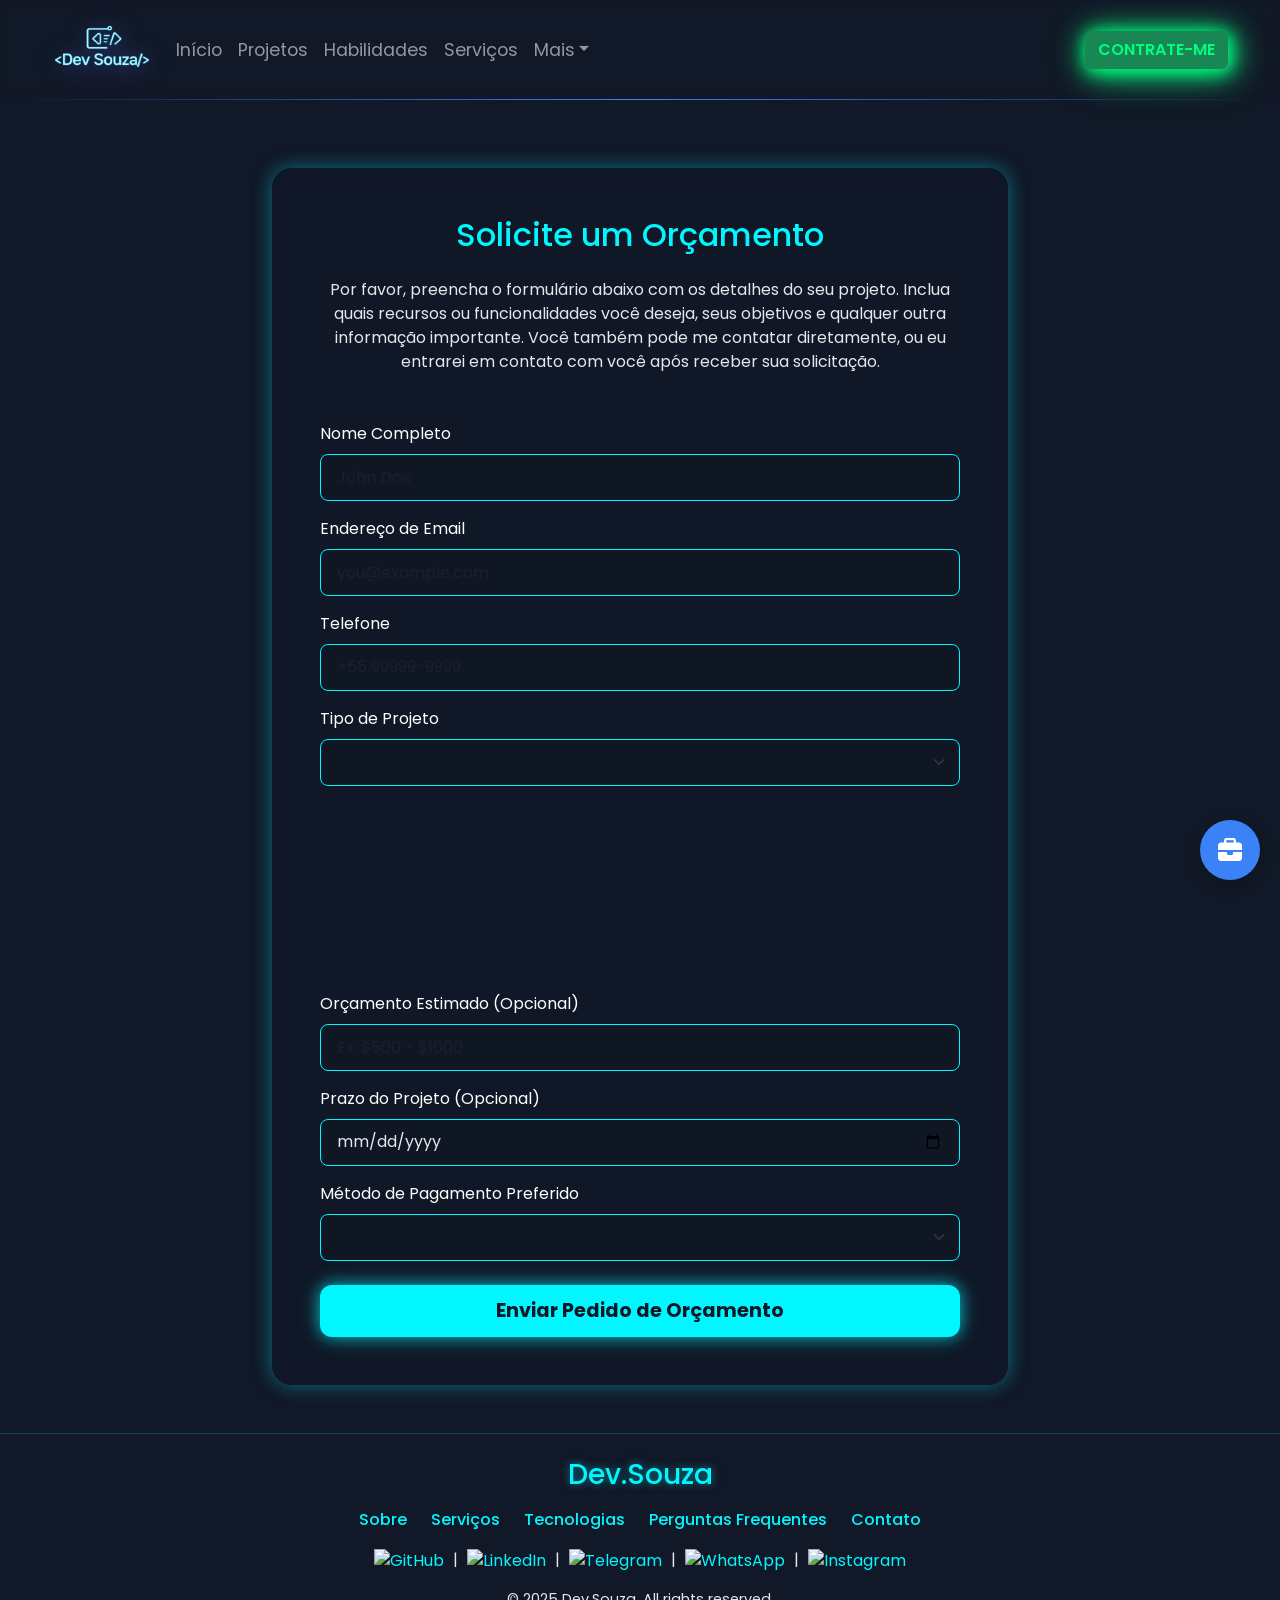
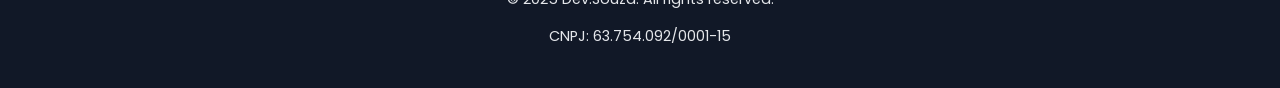
==== budget.html @ a215d40a "first commit" ====
<!DOCTYPE html>
<html>
    <head>
        <meta charset="utf-8">
        <meta http-equiv="X-UA-Compatible" content="IE=edge">
        <title data-translate="budget_title">Dev.Souza | Budget</title>
        <meta name="description" content="">
        <meta name="viewport" content="width=device-width, initial-scale=1">
        
        <!-- Bootstrap CSS -->
        <link href="https://cdn.jsdelivr.net/npm/bootstrap@5.0.2/dist/css/bootstrap.min.css" rel="stylesheet" 
              integrity="sha384-EVSTQN3/azprG1Anm3QDgpJLIm9Nao0Yz1ztcQTwFspd3yD65VohhpuuCOmLASjC" crossorigin="anonymous">
        <!-- AOS CSS -->
        <link href="https://unpkg.com/aos@2.3.1/dist/aos.css" rel="stylesheet">
        <!-- Custom CSS -->
        <link rel="stylesheet" href="css/style.css">
        <!-- Font Awesome -->
        <link rel="stylesheet" href="https://cdnjs.cloudflare.com/ajax/libs/font-awesome/6.5.1/css/all.min.css">
    </head>
    <body>
        <header>
            <nav class="navbar navbar-expand-lg bg-transparent navbar-dark custom-navbar sticky-navbar">
                <div class="container-fluid">
                    <a class="navbar-brand" href="index.html">
                        <img src="images/logosouza3.png" width="150" height="150" alt="Dev.Souza">
                    </a>
                    <button class="navbar-toggler" type="button" data-bs-toggle="collapse" data-bs-target="#navbarSupportedContent"
                        aria-controls="navbarSupportedContent" aria-expanded="false" aria-label="Toggle navigation">
                        <span class="navbar-toggler-icon"></span>
                    </button>
                    <div class="collapse navbar-collapse" id="navbarSupportedContent">
                        <ul class="navbar-nav me-auto mb-2 mb-lg-0">
                            <li class="nav-item">
                                <a class="nav-link" aria-current="page" href="index.html" data-translate="home">Home</a>
                            </li>
                            <li class="nav-item">
                                <a class="nav-link" href="projects.html" data-translate="projects">Projects</a>
                            </li>
                            <li class="nav-item">
                                <a class="nav-link" href="index.html#technologies" data-translate="skills">Skills</a>
                            </li>
                            <li class="nav-item">
                                <a class="nav-link" href="index.html#services" data-translate="services">Services</a>
                            </li>
                            <li class="nav-item dropdown">
                                <a class="nav-link dropdown-toggle" href="#" role="button" data-bs-toggle="dropdown" aria-expanded="false" data-translate="more">
                                    More
                                </a>
                                <ul class="dropdown-menu dropdown-menu-dark">
                                    <li><a class="dropdown-item" href="index.html#about" data-translate="about">About</a></li>
                                    <li><a class="dropdown-item" href="#" target="_blank" data-translate="blog">Blog</a></li>
                                    <li><hr class="dropdown-divider"></li>
                                    <li><a class="dropdown-item" href="https://github.com/LinuxEater/" target="_blank" data-translate="github">GitHub</a></li>
                                </ul>
                            </li>
                        </ul>
                        <a href="budget.html" id="hire-me" class="btn btn-outline-success active" data-translate="hire_me">HIRE ME</a>
                    </div>
                </div>
            </nav>
        </header>

        <section id="orcamentos" class="py-5" style="background-color: #111827; color: #fff;">
            <div class="container">
                <div class="row justify-content-center">
                    <div class="col-lg-8 col-md-10">
                        <div class="quote-card p-5 rounded" data-aos="zoom-in">
                            <h2 class="text-center mb-4" style="color: #00f7ff;" data-translate="request_quote">Request a Quote</h2>
                            <p class="text-center mb-5" style="color: #e5e7eb;" data-translate="quote_subtitle">Please fill out the form below with the details of your project. Include what features or functionality you want, your goals, and any other important information. You can also contact me directly, or I will reach out to you after receiving your request.</p>
        
                            <form class="quote-form">
                                <div class="mb-3" data-aos="fade-up" data-aos-delay="100">
                                    <label for="fullName" class="form-label" data-translate="full_name">Full Name</label>
                                    <input type="text" class="form-control" id="fullName" placeholder="John Doe" data-translate="john_doe_placeholder" required>
                                </div>
                                <div class="mb-3" data-aos="fade-up" data-aos-delay="200">
                                    <label for="emailAddress" class="form-label" data-translate="email_address">Email Address</label>
                                    <input type="email" class="form-control" id="emailAddress" placeholder="you@example.com" data-translate="email_placeholder" required>
                                </div>
                                <div class="mb-3" data-aos="fade-up" data-aos-delay="300">
                                    <label for="phone" class="form-label" data-translate="phone">Phone</label>
                                    <input type="tel" class="form-control" id="phone" placeholder="+55 99999-9999" data-translate="phone_placeholder">
                                </div>
                                <div class="mb-3" data-aos="fade-up" data-aos-delay="400">
                                    <label for="projectType" class="form-label" data-translate="project_type">Project Type</label>
                                    <select class="form-select" id="projectType" data-translate="select_project_type" required>
                                        <option selected disabled value="">Select a project type</option>
                                        <option value="web_development" data-translate="web_development">Web Development</option>
                                        <option value="mobile_development" data-translate="mobile_development">Mobile Development</option>
                                        <option value="ui_ux_design" data-translate="ui_ux_design">UI/UX Design</option>
                                        <option value="rpa_development" data-translate="rpa_development">RPA Development</option>
                                        <option value="bots_chatbots_development" data-translate="bots_chatbots_development">Bots & Chatbots Development</option>
                                        <option value="consulting" data-translate="consulting">Consulting</option>
                                    </select>
                                </div>
                                <div class="mb-3" data-aos="fade-up" data-aos-delay="500">
                                    <label for="projectDetails" class="form-label" data-translate="project_details">Project Details</label>
                                    <textarea class="form-control" id="projectDetails" rows="5" placeholder="Describe your project, desired features, and goals. You can also ask questions. I will review this and contact you." data-translate="project_details_placeholder" required></textarea>
                                </div>
                                <div class="mb-3" data-aos="fade-up" data-aos-delay="600">
                                    <label for="estimatedBudget" class="form-label" data-translate="estimated_budget">Estimated Budget (Optional)</label>
                                    <input type="text" class="form-control" id="estimatedBudget" placeholder="Ex: $500 - $1000" data-translate="budget_placeholder">
                                </div>
                                <div class="mb-3" data-aos="fade-up" data-aos-delay="700">
                                    <label for="projectDeadline" class="form-label" data-translate="project_deadline">Project Deadline (Optional)</label>
                                    <input type="date" class="form-control" id="projectDeadline">
                                </div>
                                <div class="mb-4" data-aos="fade-up" data-aos-delay="800">
                                    <label for="paymentMethod" class="form-label" data-translate="preferred_payment">Preferred Payment Method</label>
                                    <select class="form-select" id="paymentMethod" data-translate="select_payment_method">
                                        <option selected disabled value="">Select a payment method</option>
                                        <option value="wise">Wise</option>
                                        <option value="picpay">PicPay</option>
                                        <option value="pagseguro">PagSeguro</option>
                                        <option value="pix">Pix</option>
                                        <option value="mercadopago">MercadoPago</option>
                                    </select>
                                </div>
                                <div class="d-grid" data-aos="fade-up" data-aos-delay="900">
                                    <button type="submit" class="btn btn-neon" data-translate="send_quote_request">Send Quote Request</button>
                                </div>
                            </form>
                        </div>
                    </div>
                </div>
            </div>
        </section>

        <!-- Footer e Scripts -->
        <footer id="footer" class="site-footer py-4" style="background-color: #111827; color: #e5e7eb;">
            <div class="container text-center">
                <h3 style="color: #00f7ff; text-shadow: 0 0 8px rgba(0,247,255,0.5);" data-aos="fade-up">Dev.Souza</h3>
                <ul class="footer-links list-unstyled d-flex justify-content-center gap-4 mt-3 mb-3" data-aos="fade-up" data-aos-delay="100">
                    <li><a href="index.html#about" class="footer-link" data-translate="about">About</a></li>
                    <li><a href="index.html#services" class="footer-link" data-translate="services">Services</a></li>
                    <li><a href="index.html#technologies" class="footer-link" data-translate="technologies">Technologies</a></li>
                    <li><a href="index.html#faq" class="footer-link" data-translate="faq">FAQ</a></li>
                    <li><a href="index.html#contact" class="footer-link" data-translate="contact">Contact</a></li>
                </ul>
                <div class="social-links mb-3" data-aos="fade-up" data-aos-delay="200">
                    <a href="https://github.com/LinuxEater" target="_blank"><img src="images/github_icon.png" alt="GitHub" width="24" height="24"></a> |
                    <a href="https://www.linkedin.com/in/mois%C3%A9s-souza-santos/" target="_blank"><img src="images/linkedin_icon.png" alt="LinkedIn" width="24" height="24"></a> |
                    <a href="https://t.me/moisessoss" target="_blank"><img src="images/telegram_icon.png" alt="Telegram" width="24" height="24"></a> |
                    <a href="https://wa.me/5538998189765" target="_blank"><img src="images/whatsapp_icon.png" alt="WhatsApp" width="24" height="24"></a> |
                    <a href="https://www.instagram.com/moises123bbb/" target="_blank"><img src="images/instagram_icon.png" alt="Instagram" width="24" height="24"></a>
                </div>
                <p style="font-size: 0.9rem;">&copy; 2025 Dev.Souza. All rights reserved.</p>
                <p style="font-size: 0.9rem;">CNPJ: 63.754.092/0001-15</p>
            </div>
        </footer>

        <!-- Scripts -->
        <script src="https://cdn.jsdelivr.net/npm/bootstrap@5.0.2/dist/js/bootstrap.bundle.min.js" 
                integrity="sha384-MrcW6ZMFYlzcLA8Nl+NtUVF0sA7MsXsP1UyJoMp4YLEuNSfAP+JcXn/tWtIaxVXM" crossorigin="anonymous"></script>
        <script src="https://unpkg.com/aos@2.3.1/dist/aos.js"></script>
        <script src="js/script.js" defer></script>
        <script src="js/particles.min.js" defer></script>
        <script src="js/app.js" defer></script>
        <script src="js/translations.js" defer></script>
        <script>
            AOS.init();
        </script>
        <!-- Floating Button -->
        <a href="projects.html" class="float-btn">
            <span class="float-btn-tooltip">Veja meus principais projetos</span>
            <i class="fa-solid fa-briefcase"></i>
        </a>
    </body>
</html>
---- css/style.css ----
@import url('https://fonts.googleapis.com/css2?family=Roboto:ital,wght@0,100..900;1,100..900&display=swap');
@import url('https://fonts.googleapis.com/css2?family=Poppins:wght@300;400;500;600;700&display=swap');

*{
    box-sizing: border-box;
    margin: 0;
    padding: 0;
    font-family: 'Poppins', sans-serif;
}

body {
    background: #f0f0f0;
    color: #333;
}

header {
    text-align: center;
    width: 100%;
    color: white;
}

:root {
  /* Backgrounds */
  --color-bg-dark: #111827;   /* fundo principal, quase azul escuro */
  --color-bg-light: #1f2937;  /* fundo secundário (cinza/azul médio) */
  
  /* Textos */
  --color-text-primary: #f9fafb; /* texto principal (quase branco) */
  --color-text-secondary: #d1d5db; /* cinza claro para subtítulos */
  --color-text-muted: #9ca3af; /* texto desativado */

  /* Acentos (azulados) */
  --color-accent: #3b82f6;   /* azul principal (Tailwind blue-500) */
  --color-accent-hover: #2563eb; /* azul mais forte para hover */
  --color-accent-light: #60a5fa; /* azul mais claro para detalhes */

  /* Feedback */
  --color-success: #10b981; /* verde */
  --color-warning: #f59e0b; /* amarelo */
  --color-danger: #ef4444;  /* vermelho */

  /* Bordas e separadores */
  --color-border: #374151; /* cinza escuro */
  --color-border-light: #4b5563;
}

body{
    margin: 0;
    padding: 0;
    font-family: 'Poppins', sans-serif;
    background-color: var(--color-bg-dark);

}

html {
    scroll-behavior: smooth; 
}


.custom-navbar {
  position: fixed;
  top: 0;
  left: 0;
  width: 100%;
  z-index: 100;
  padding-top: 0 !important;
  padding-bottom: 0 !important;
  padding-left: 2.5rem;
  padding-right: 2.5rem;
  backdrop-filter: blur(4px);
  color: var(--color-text-primary);
  transition: top 0.3s ease;
}

.custom-navbar .nav-link {
  font-size: 1.1rem !important; 
}

/* Gradiente como borda */
.custom-navbar::after {
  content: '';
  position: absolute;
  bottom: 0;
  left: 0;
  height: 1px;
  width: 100%;
  background: linear-gradient(to right, transparent, var(--color-accent), transparent);
  pointer-events: none;
}

.custom-navbar.sticky {
  position: fixed;
}

.container-fluid img {
    width: 100px;
    height: 90px;
    filter: drop-shadow(2px 2px 10px rgba(79, 95, 236, 0.6));
    transition: all 0.3s ease;
}

.container-fluid img:hover {
    transform: scale(1.1);
}

#hire-me{
    filter: drop-shadow(2px 2px 8px #00ff7f) drop-shadow(2px 2px 15px #00ff7f);
    font-weight: 600;
    color: #00ff7f;
    transition: all 0.3s ease-in-out;
}

#hire-me:hover{
    color: #fff;
    transform: scale(1.1);

}


#hero{
    height: 100vh;
    display: flex;
    flex-direction: column;
    justify-content: center;
    align-items: center;
    text-align: center;
    position: relative; /* Adicionado para posicionamento absoluto dos filhos */
    overflow: hidden; /* Garante que as partículas não transbordem */
}

#particles-js {
    position: absolute;
    width: 100%;
    height: 100%;
    top: 0;
    left: 0;
    z-index: 0; /* Garante que as partículas fiquem no fundo */
}

/* Ajusta o z-index para o conteúdo da hero section ficar acima das partículas */
#hero > *:not(#particles-js) {
    position: relative;
    z-index: 1;
}

#typewriter {
  border-right: 2px solid #3b82f6; /* cor do cursor */
  padding-right: 5px;
  white-space: nowrap;
  overflow: hidden;
  display: inline-block;
}

.bouncing-logo img{
  width: 150px;
  height: 150px;
  border-radius: 2rem;
  filter: drop-shadow(0 0 0.75rem #3b82f6);
  margin: 1rem;
  animation: bounce 2s infinite;
}

@keyframes bounce {
  0%, 100% {
    transform: translateY(0);
  }
  50% {
    transform: translateY(-20px);
  }
}

.text-title h1{
    font-size: 4.5rem;
    font-weight: 900;
    font-family: 'Roboto';
    color: var(--color-accent);
}

.text-title-sub h2{
    font-size: 2rem;
    font-weight: 900;
    font-family: 'Roboto';
    color: rgb(59,130,246);
}

.text-title-pa p{
    font-size: 1.5rem;
    font-weight: 500;
    margin-top: 20px;
    font-family: 'Roboto';
    color: rgb(75 85 99);
}

.creed-boxes{
    display: flex;
    justify-content: center;
    align-items: center;
}

.creed-box {
    margin: 0.5rem;
    padding: 0.6rem 1.5rem;
    display: flex;
    justify-content: center;
    align-items: center;
    text-align: center;
    border-radius: 25px;
    background-color: #111827; /* fundo escuro harmonioso */
    color: #00f7ff; /* azul neon para destacar o texto */
    font-weight: 600;
    font-size: 0.95rem;
    letter-spacing: 0.5px;
    box-shadow: 0 0 12px rgba(0, 247, 255, 0.5); /* glow azul neon */
    transition: transform 0.3s ease, box-shadow 0.3s ease, color 0.3s ease;
    cursor: pointer;
}

.creed-box:hover {
    transform: translateY(-4px) scale(1.05);
    box-shadow: 0 0 20px rgba(0, 247, 255, 0.8);
    color: #ffffff; /* muda o texto no hover para mais destaque */
}

.creed-box p{
    font-size: 1.2rem;      /* tamanho legível */
    font-weight: 500;     /* semi-bold, dá presença sem exagero */
    margin: 0;            /* remove margens padrão do <p> */
    line-height: 1.4;
}

.btn-ctr{
    margin-top: 2rem;
    border: solid 1px #60a5fa;
    color: #60a5fa;
    padding: 1rem 2.5rem;
    border-radius: .5rem;
    transition: all 0.3s ease-in-out;
}

.btn-ctr a{
    font-size: 1.5rem;
    filter: drop-shadow(4px 4px 10px rgb(17, 99, 231));
}

.btn-ctr:hover{
    background-color: #60a5fa;
    color: #f7f7f8;
    cursor: pointer;
    box-shadow: 4px 4px 10px #60a5fa;
    transform: scale(1.1);
}

/* Responsividade do Hero Section */
@media (max-width: 1024px) {
    #hero{
        margin-top: 100px;
    }

    #hero .text-title h1 {
        font-size: 2.5rem;
    }
    #hero .text-title-sub h2 {
        font-size: 1.3rem;
    }
    #hero .text-title-pa p {
        font-size: 1rem;
        max-width: 80%;
    }
    .creed-box {
        padding: 0.6rem 1.5rem;
        font-size: 0.95rem;
    }
    .btn-ctr a {
        font-size: 1.1rem;
        padding: 0.7rem 1.5rem;
    }
}

@media (max-width: 768px) {
    #hero {
        margin-top: 100px;
        padding: 4rem 1rem;
    }
    #hero .text-title h1 {
        font-size: 2rem;
    }
    #hero .text-title-sub h2 {
        font-size: 1.1rem;
    }
    #hero .text-title-pa p {
        font-size: 0.95rem;
        max-width: 90%;
    }
    .creed-boxes {
        flex-wrap: wrap;
        gap: 0.8rem;
    }
    .creed-box {
        padding: 0.5rem 1rem;
        font-size: 0.9rem;
    }
    .btn-ctr a {
        font-size: 1rem;
        padding: 0.65rem 1.2rem;
    }
}

@media (max-width: 480px) {
    #hero{
        margin-top: 100px;
    }

    #hero {
        height: auto;
        padding: 3rem 1rem;
        padding-top: 15rem;
    }
    #hero .text-title h1 {
        font-size: 1.8rem;
    }
    #hero .text-title-sub h2 {
        font-size: 1rem;
    }
    #hero .text-title-pa p {
        font-size: 0.9rem;
        max-width: 95%;
    }
    .creed-boxes {
        flex-direction: column;
        gap: 0.6rem;
    }
}


/* about me*/

#about{
    background-color: #374151;
    width: 100%;
    height: auto;
    padding: 4rem 2rem;
    color: white;
    display: flex;
    flex-direction: column;
    justify-content: center;
    align-items: center;
}

#about h1,h2{
    margin-left: 2rem;
    margin-right: 2rem;
}

#about > h1{
    font-size: 4rem;
    font-weight: 600;
}

#about > h2{
    font-size: 2rem;
    font-weight: 500;
}

.about-image{
    display: flex;
    justify-content: center;
    align-items: center;
    width: 280px;
    height: 280px;
    border-radius: 50%;
    box-shadow: 0 2px 6px rgba(7, 7, 7, 0.25);
    animation: rotate-card 5s linear infinite;
}

@keyframes rotate-card {
  0% {
    transform: scale(1.1);
    filter: drop-shadow(0 0 10px #00f7ff);
  }
  25% {
    transform: scale(1.2);
    filter: drop_shadow(0 0 20px #00f7ff);
  }
  50% {
    transform: scale(1.1);
    filter: drop-shadow(0 0 15px #00f7ff);
  }
  75% {
    transform: scale(1.2);
    filter: drop-shadow(0 0 25px #00f7ff);
  }
  100% {
    transform: scale(1.1);
    filter: drop-shadow(0 0 10px #00f7ff);
  }
}


.about-image img{
    width: 280px;
    height: 280px;
    border-radius: 50%;
}

.about-section{
    display: flex !important;
    justify-content: center;
    align-items: center;
    padding: 2rem 4rem;
    margin-top: 2rem;
}

.about-item{
    margin-right: 5rem;
}

.about-item h4{
    font-size: 1.8rem;
    font-weight: 600;
}

.about-item p{
    font-size: 1.1rem;
    line-height: 1.5rem;
    letter-spacing: 1px;
}

.about-small{
    display: flex;
    justify-content: center;
    align-items: center;
}

.box-item {
    margin: 1.5rem 2rem;
    display: flex;
    height: 7rem;
    flex-direction: column;
    justify-content: center;
    align-items: center;
    text-align: center; /* centraliza textos menores */
    padding: 1rem 1.5rem;
    border-radius: 12px;
    background: rgba(17, 24, 39, 0.6); /* fundo escuro translúcido (#111827) */
    backdrop-filter: blur(6px); /* efeito glassmorphism */
    box-shadow: 0 0 12px rgba(0, 247, 255, 0.3); /* glow azul neon */
    transition: transform 0.3s ease, box-shadow 0.3s ease;
}

.box-item:hover {
    transform: translateY(-6px) scale(1.05);
    box-shadow: 0 0 18px rgba(0, 247, 255, 0.6);
    cursor: pointer;
}

.box-item p {
    color: var(--color-accent);
    font-size: 2.8rem;
    font-weight: 900;
    margin: 1rem;
    margin-left: 10px;
    text-shadow: 0 0 8px rgba(0, 247, 255, 0.4); /* destaque neon */
}

.box-item small {
    letter-spacing: 1px;
    font-weight: 600;
    font-size: 0.95rem;
    color: #e5e7eb; /* cinza claro */
}

/* Tablet screens (768px and below) */
@media (max-width: 768px) {
  .about-section {
    flex-direction: column; /* Stack text and image vertically */
    padding: 1.5rem 2rem;
  }

  .about-item {
    margin-right: 0; /* Remove margin for vertical layout */
    text-align: center; /* Center text for better mobile appearance */
  }

  .about-small {
    flex-direction: column; /* Stack stats vertically */
    gap: 1rem;
  }

  .box-item {
    margin: 1rem 0;
    width: 80%; /* Ensure boxes don’t stretch too wide */
    max-width: 200px;
  }
}

/* Mobile screens (640px and below) */
@media (max-width: 640px) {
  #about {
    padding: 2rem 1rem; /* Reduce padding */
  }

  #about > h1 {
    font-size: 2.5rem; /* Smaller heading */
  }

  #about > h2 {
    font-size: 1.5rem;
    text-align: center;
  }

  .about-item h4 {
    font-size: 1.5rem;
  }

  .about-item p {
    font-size: 1rem;
    line-height: 1.4rem;
  }

  .about-image{
    background-color: none;
  }

  .about-image, .about-image img {
    width: 200px; /* Smaller image for mobile */
    height: 200px;
    margin-top: 20px;
  }

  .box-item p {
    font-size: 2rem; /* Smaller font for stats */
  }

  .box-item small {
    font-size: 0.85rem;
  }

  .about-section {
    padding: 1rem; /* Reduce padding further */
    margin-top: 1rem;
  }
}

/* Extra small screens (480px and below) */
@media (max-width: 480px) {
  #about > h1 {
    font-size: 2rem;
  }

  #about > h2 {
    font-size: 1.25rem;
  }

  .about-item h4 {
    font-size: 1.25rem;
  }

  .about-item p {
    font-size: 0.9rem;
    letter-spacing: 0.5px;
  }

  .about-image, .about-image img {
    width: 160px;
    height: 160px;
  }

  .box-item {
    padding: 0.75rem;
    height: 6rem;
  }

  .box-item p {
    font-size: 1.8rem;
    margin: 0.5rem;
  }
}

/* services section */
#services {
    padding: 4rem 2rem;
    background-color: var(--color-bg-dark); /* escuro, combina com o body #333 */
    color: #fff;
    text-align: center;
}

#services h1{
    font-size: 4rem !important;
    font-weight: 600 !important;
}

#services h2 {
    font-size: 4rem;
    margin-bottom: 0.5rem;
    color: white;
    font-weight: 600;
}

#services .subtitle {
    font-size: 1.2rem;
    margin-bottom: 2rem;
    color: #ccc;
    letter-spacing: 0.5px;
}

.services-container {
    display: flex;
    flex-wrap: wrap;
    justify-content: center;
    gap: 2rem;
}

.service-card {
    background: #111827;
    border-radius: 15px;
    padding: 1.5rem;
    width: 280px; /* ajustado para caber 6 cards lado a lado em telas grandes */
    box-shadow: 0 0 12px rgba(0, 247, 255, 0.4);
    transition: transform 0.3s ease, box-shadow 0.3s ease;
}

.service-card:hover {
    transform: translateY(-6px) scale(1.05);
    cursor: pointer;
    box-shadow: 0 0 20px rgba(0, 247, 255, 0.7);
}

.service-card h3 {
    color: #00f7ff;
    margin-bottom: 0.8rem;
    text-shadow: 0 0 6px rgba(0, 247, 255, 0.4);
}

.service-card p {
    color: #e5e7eb;
    font-size: 0.95rem;
    line-height: 1.5rem;
}

/* ================== Responsivo ================== */

/* Tablets e telas médias (≤1024px) */
@media (max-width: 1024px) {
    .services-container {
        flex-wrap: wrap;
        justify-content: center;
    }

    .service-card {
        width: 45%; /* dois cards por linha */
        margin-bottom: 1.5rem;
    }
}

/* Mobile (≤768px) */
@media (max-width: 768px) {
    .service-card {
        width: 100%; /* cada card ocupa a linha toda */
        margin-bottom: 1rem;
    }

    #services h2 {
        font-size: 2rem;
    }

    #services .subtitle {
        font-size: 1rem;
    }

    .service-card p {
        font-size: 0.9rem;
    }
}

/* skills */

#technologies{
    background-color: var(--color-bg-dark);
}

#technologies h2 {
    font-size: 4rem !important;
    margin-bottom: 0.5rem !important;
    color: white !important;
    font-weight: 600 !important;
}

.tech-slide {
    width: 120px;
    height: 120px;
    background-color: #111827;
    border-radius: 15px;
    display: flex;
    justify-content: center;
    align-items: center;
    box-shadow: 0 0 12px rgba(0, 247, 255, 0.4);
    transition: transform 0.3s ease, box-shadow 0.3s ease;
}

.tech-slide:hover {
    transform: scale(1.1) translateY(-6px);
    cursor: pointer;
    box-shadow: 0 0 20px rgba(0, 247, 255, 0.7);
}

.tech-slide img {
    max-width: 70%;
    max-height: 70%;
}

.carousel-item .d-flex {
    justify-content: center; /* centraliza horizontalmente */
    flex-wrap: wrap;         /* quebra em múltiplas linhas no mobile */
    gap: 1.5rem;
    padding: 20px 0;         /* adiciona espaço em cima e embaixo */
}

.accordion-item {
    background-color: var(--color-bg-light);
    border: 1px solid var(--color-border);
    border-radius: 10px;
    margin-bottom: 1rem;
    box-shadow: 0 4px 15px rgba(0, 0, 0, 0.2);
    transition: all 0.3s ease;
}

.accordion-item:hover {
    transform: translateY(-5px);
    box-shadow: 0 6px 20px rgba(0, 247, 255, 0.2);
}

.accordion-button {
    background-color: transparent;
    color: var(--color-text-primary);
    font-weight: 600;
    border-radius: 10px;
    transition: background-color 0.3s ease, color 0.3s ease;
}

.accordion-button:hover {
    background-color: rgba(0, 247, 255, 0.1);
    color: var(--color-accent-light);
}

.accordion-button:not(.collapsed) {
    background-color: var(--color-accent);
    color: var(--color-text-primary);
    box-shadow: 0 4px 15px rgba(59, 130, 246, 0.4);
}

.accordion-body {
    background-color: var(--color-bg-dark);
    color: var(--color-text-secondary);
    border-bottom-left-radius: 10px;
    border-bottom-right-radius: 10px;
}

/* contact section*/
#contact{
    background-color: #374151 !important;
}

#contact h2 {
    font-size: 4rem !important;
    margin-bottom: 0.5rem !important;
    color: white !important;
    font-weight: 600 !important;
}


.contact-card {
    background-color: #111827;
    border-radius: 10px !important;
    box-shadow: 0 0 20px rgba(0,247,255,0.5);
    cursor: pointer;
    transition: transform 0.3s ease, box-shadow 0.3s ease;
}

.contact-card:hover {
    box-shadow: 0 0 30px rgba(0,247,255,0.8);
}

.btn-neon {
    background-color: #00f7ff;
    color: #111827;
    font-weight: 600;
    box-shadow: 0 0 10px rgba(0,247,255,0.5);
    transition: box-shadow 0.3s ease, transform 0.3s ease;
}

.btn-neon:hover {
    box-shadow: 0 0 20px rgba(0,247,255,0.8);
    transform: scale(1.1);
}

/*footer*/
.footer-links a {
    color: #00f7ff;
    text-decoration: none;
    font-weight: 500;
    transition: color 0.3s, text-shadow 0.3s;
}

.footer-links a:hover {
    color: #ffffff;
    text-shadow: 0 0 8px rgba(0,247,255,0.7);
}

.social-links a {
    color: #00f7ff;
    text-decoration: none;
    margin: 0 5px;
}

.social-links a:hover {
    color: #ffffff;
}

.site-footer {
    border-top: 1px solid rgba(0, 247, 255, 0.2);
}


/*  pagina de orcamento */
#orcamentos{
    margin-top: 120px;
    background-color: var(--color-bg-dark) !important;
}
.quote-card {
    background: rgba(17, 24, 39, 0.7); /* fundo escuro transparente */
    backdrop-filter: blur(8px); /* efeito glassmorphism */
    border-radius: 20px !important;
    padding: 2rem;
    box-shadow: 0 0 20px rgba(0,247,255,0.4);
    transition: transform 0.3s ease, box-shadow 0.3s ease;
}

.quote-card:hover {
    transform: scale(1.02);
    box-shadow: 0 0 30px rgba(0,247,255,0.6);
}

.quote-form .form-control,
.quote-form .form-select,
.quote-form textarea {
    background-color: rgba(17,24,39,0.5);
    border: 1px solid #00f7ff;
    color: #e5e7eb;
    border-radius: 8px;
    padding: 0.65rem 1rem;
    transition: box-shadow 0.3s ease, border 0.3s ease;
}

.quote-form .form-control:focus,
.quote-form .form-select:focus,
.quote-form textarea:focus {
    box-shadow: 0 0 10px rgba(0, 247, 255, 0.6);
    border-color: #00f7ff;
    outline: none;
    background-color: rgba(26,26,46,0.8);
}

.btn-neon {
    background-color: #00f7ff !important; /* força a cor azul neon */
    color: #111827 !important;           /* texto escuro */
    font-weight: 700;
    font-size: 1.2rem;
    padding: 0.75rem 2.5rem;
    border: none !important;             /* remove bordas padrão do Bootstrap */
    border-radius: 12px;
    cursor: pointer;
    box-shadow: 0 0 15px rgba(0,247,255,0.6), 0 0 25px rgba(0,247,255,0.3);
    transition: box-shadow 0.3s ease, transform 0.3s ease, color 0.3s ease;
    display: inline-block;
    position: relative;
    z-index: 10;
}

.btn-neon:hover {
    transform: scale(1.1);
    box-shadow: 0 0 25px rgba(0,247,255,0.8), 0 0 40px rgba(0,247,255,0.5);
    color: #fff !important;
}

/*pagina de projetos */

#projects{
        margin-top: 120px;
    }

/* Header */
.projects-title {
    color: #00f7ff;
    text-shadow: 0 0 10px rgba(0,247,255,0.5);
}

.projects-subtitle {
    color: #e5e7eb;
    max-width: 800px;
    margin: auto;
}

/* Grid de Projetos */
.projects-grid {
    display: grid;
    grid-template-columns: repeat(auto-fit, minmax(280px, 1fr));
    gap: 2rem;
}

/* Cartões de Projeto */

#projects{
    background-color: var(--color-bg-dark) !important;
}

.project-card {
    background: rgba(17, 24, 39, 0.1) !important;
    backdrop-filter: blur(8px) !important;
    border-radius: 15px;
    padding: 1.5rem;
    box-shadow: 0 0 15px rgba(0,247,255,0.3);
    text-align: center;
    transition: transform 0.3s ease, box-shadow 0.3s ease;
}

.project-card img {
    width: 100%;
    border-radius: 12px;
    margin-bottom: 1rem;
    object-fit: cover;
}

.project-card h3 {
    color: #00f7ff;
    margin-bottom: 0.5rem;
}

.project-card p {
    color: #e5e7eb;
    font-size: 0.95rem;
    margin-bottom: 1rem;
}

.project-card:hover {
    transform: scale(1.03);
    box-shadow: 0 0 25px rgba(0,247,255,0.6);
}

/* Botão do Projeto */
.btn-project {
    background-color: #00f7ff;
    color: #111827;
    font-weight: 600;
    padding: 0.6rem 1.5rem;
    border-radius: 10px;
    text-decoration: none;
    box-shadow: 0 0 12px rgba(0,247,255,0.5);
    transition: transform 0.3s ease, box-shadow 0.3s ease;
}

.btn-project:hover {
    transform: scale(1.08);
    box-shadow: 0 0 25px rgba(0,247,255,0.8);
    color: #fff;
}

.more-projects-title {
    color: #00f7ff;
    font-size: 1.8rem;
    margin-bottom: 0.5rem;
    text-shadow: 0 0 10px rgba(0,247,255,0.5);
}

.more-projects-desc {
    color: #e5e7eb;
    font-size: 1rem;
    margin-bottom: 1.5rem;
    max-width: 700px;
    margin-left: auto;
    margin-right: auto;
}

.btn-more-projects {
    background-color: #00f7ff;
    color: #111827;
    font-weight: 600;
    padding: 0.65rem 1.8rem;
    border-radius: 12px;
    text-decoration: none;
    box-shadow: 0 0 12px rgba(0,247,255,0.5);
    transition: transform 0.3s ease, box-shadow 0.3s ease;
}

.btn-more-projects:hover {
    transform: scale(1.05);
    box-shadow: 0 0 25px rgba(0,247,255,0.8);
    color: #fff;
}

.project-section {
    background-color: #1f2937;
    padding: 2rem;
    border-radius: 15px;
    color: var(--color-text-primary);
}

.project-title {
    color: var(--color-accent);
    font-weight: 600;
    margin-bottom: 1rem;
}

.project-description {
    color: var(--color-text-secondary);
    line-height: 1.6;
}

.technologies-used .badge {
    background-color: var(--color-accent-light) !important;
    color: var(--color-bg-dark) !important;
    font-weight: 500;
    padding: 0.4rem 0.8rem;
}

/* General Responsive Adjustments (max-width: 768px) */
@media (max-width: 768px) {
    #projects{
        margin-top: 100px;
    }
    /* Global font size adjustments */
    h1 { font-size: 2.5rem !important; }
    h2 { font-size: 1.8rem !important; }
    h3 { font-size: 1.3rem !important; }
    p { font-size: 0.9rem !important; }

    /* Section padding */
    section {
        padding: 3rem 1rem !important;
    }

    /* Navbar adjustments */
    .custom-navbar {
        padding-left: 1rem;
        padding-right: 1rem;
    }
    .custom-navbar .nav-link {
        font-size: 1rem !important;
    }

    /* Contact and Quote cards */
    .contact-card, .quote-card {
        padding: 1.5rem;
        margin: 1rem auto;
        max-width: 90%;
    }

    /* Form elements */
    .quote-form .form-control,
    .quote-form .form-select,
    .quote-form textarea {
        padding: 0.5rem 0.8rem;
        font-size: 0.9rem;
    }

    /* Buttons */
    .btn-neon, .btn-project, .btn-more-projects {
        font-size: 1rem !important;
        padding: 0.6rem 1.2rem !important;
    }

    /* Technologies section */
    .tech-slide {
        width: 100px;
        height: 100px;
    }

    /* Footer */
    .footer-links, .social-links {
        flex-direction: column;
        gap: 0.5rem;
    }
}

/* General Responsive Adjustments (max-width: 480px) */
@media (max-width: 480px) {
    #projects{
        margin-top: 100px;
    }

    h1 { font-size: 2rem !important; }
    h2 { font-size: 1.5rem !important; }
    h3 { font-size: 1.1rem !important; }
    p { font-size: 0.85rem !important; }

    section {
        padding: 2rem 0.5rem !important;
    }

    .custom-navbar {
        padding-left: 0.5rem;
        padding-right: 0.5rem;
    }

    .tech-slide {
        width: 80px;
        height: 80px;
    }
}

/* Language Switcher */
.language-switcher {
    position: relative;
    width: 30px;
    height: 30px;
    border-radius: 50%;
    background-color: #fff;
    cursor: pointer;
    margin-right: 30px; /* Increased margin-right */
    transition: transform 0.2s ease-in-out;
}

.language-switcher:hover {
    transform: scale(1.1);
}

.language-switcher .flag {
    position: absolute;
    top: 0;
    left: 0;
    width: 100%;
    height: 100%;
    border-radius: 50%;
    object-fit: cover;
    display: none;
}

.language-switcher .flag.active {
    display: block;
}

@media (max-width: 768px) {
    .language-switcher {
        width: 25px;
        height: 25px;
        margin-right: 10px;
    }
}

/* Project Buttons */
.project-buttons {
    display: flex;
    justify-content: center;
    gap: 1rem;
    flex-wrap: wrap;
}

.project-buttons .btn {
    display: inline-flex;
    align-items: center;
    padding: 0.6rem 1.2rem;
    border-radius: 8px;
    font-weight: 600;
    text-decoration: none;
    transition: all 0.3s ease;
}

.project-buttons .btn-icon {
    width: 20px;
    height: 20px;
    margin-right: 8px;
    filter: invert(100%); /* Make icons white by default */
}

.btn-youtube {
    background-color: #ff0000; /* YouTube Red */
    color: #fff;
    box-shadow: 0 0 10px rgba(255, 0, 0, 0.5);
}

.btn-youtube:hover {
    background-color: #cc0000;
    box-shadow: 0 0 15px rgba(255, 0, 0, 0.8);
    transform: translateY(-3px);
    color: #fff;
}

.btn-github {
    background-color: #333; /* Dark Gray for GitHub */
    color: #fff;
    box-shadow: 0 0 10px rgba(51, 51, 51, 0.5);
}

.btn-github:hover {
    background-color: #000;
    box-shadow: 0 0 15px rgba(51, 51, 51, 0.8);
    transform: translateY(-3px);
    color: #fff;
}

.btn-github .btn-icon {
    filter: invert(100%); /* Ensure GitHub icon is white */
}

@media (max-width: 480px) {
    .project-buttons .btn {
        width: 100%;
        justify-content: center;
        margin-bottom: 0.5rem;
    }
}

/* Floating Button */
.float-btn {
    position: fixed;
    bottom: 20px;
    right: 20px;
    width: 60px;
    height: 60px;
    background-color: var(--color-accent);
    color: #fff;
    border-radius: 50%;
    display: flex;
    justify-content: center;
    align-items: center;
    font-size: 24px;
    box-shadow: 0 4px 15px rgba(0, 0, 0, 0.2);
    transition: all 0.3s ease;
    z-index: 1000;
    text-decoration: none; /* Remove underline from the link */
    animation: pulse 2s infinite; /* Add pulsating animation */
}

.float-btn:hover {
    transform: translateY(-5px);
    box-shadow: 0 6px 20px rgba(59, 130, 246, 0.4);
    color: #fff;
}

.project-page .float-btn {
    display: none;
}

.float-btn-tooltip {
    visibility: hidden;
    width: 180px;
    background-color: #333;
    color: #fff;
    text-align: center;
    border-radius: 6px;
    padding: 5px 0;
    position: absolute;
    z-index: 1;
    bottom: 100%; /* Position the tooltip above the button */
    left: 50%;
    margin-left: -90px; /* Center the tooltip */
    opacity: 0;
    transition: opacity 0.3s;
}

.float-btn-tooltip::after {
    content: "";
    position: absolute;
    top: 100%; /* At the bottom of the tooltip */
    left: 50%;
    margin-left: -5px;
    border-width: 5px;
    border-style: solid;
    border-color: #333 transparent transparent transparent;
}

.float-btn:hover .float-btn-tooltip {
    visibility: visible;
    opacity: 1;
}

@keyframes pulse {
    0% {
        box-shadow: 0 0 0 0 rgba(59, 130, 246, 0.4);
    }
    70% {
        box-shadow: 0 0 0 10px rgba(59, 130, 246, 0);
    }
    100% {
        box-shadow: 0 0 0 0 rgba(59, 130, 246, 0);
    }
}
 
/* Floating Button Tooltip */
.float-btn-tooltip {
    visibility: hidden;
    width: 180px;
    background-color: #333;
    color: #fff;
    text-align: center;
    border-radius: 6px;
    padding: 5px 0;
    position: absolute;
    z-index: 1;
    bottom: 100%; /* Position the tooltip above the button */
    left: 50%;
    margin-left: -90px; /* Center the tooltip */
    opacity: 0;
    transition: opacity 0.3s;
}

.float-btn-tooltip::after {
    content: "";
    position: absolute;
    top: 100%; /* At the bottom of the tooltip */
    left: 50%;
    margin-left: -5px;
    border-width: 5px;
    border-style: solid;
    border-color: #333 transparent transparent transparent;
}

.float-btn:hover .float-btn-tooltip {
    visibility: visible;
    opacity: 1;
}
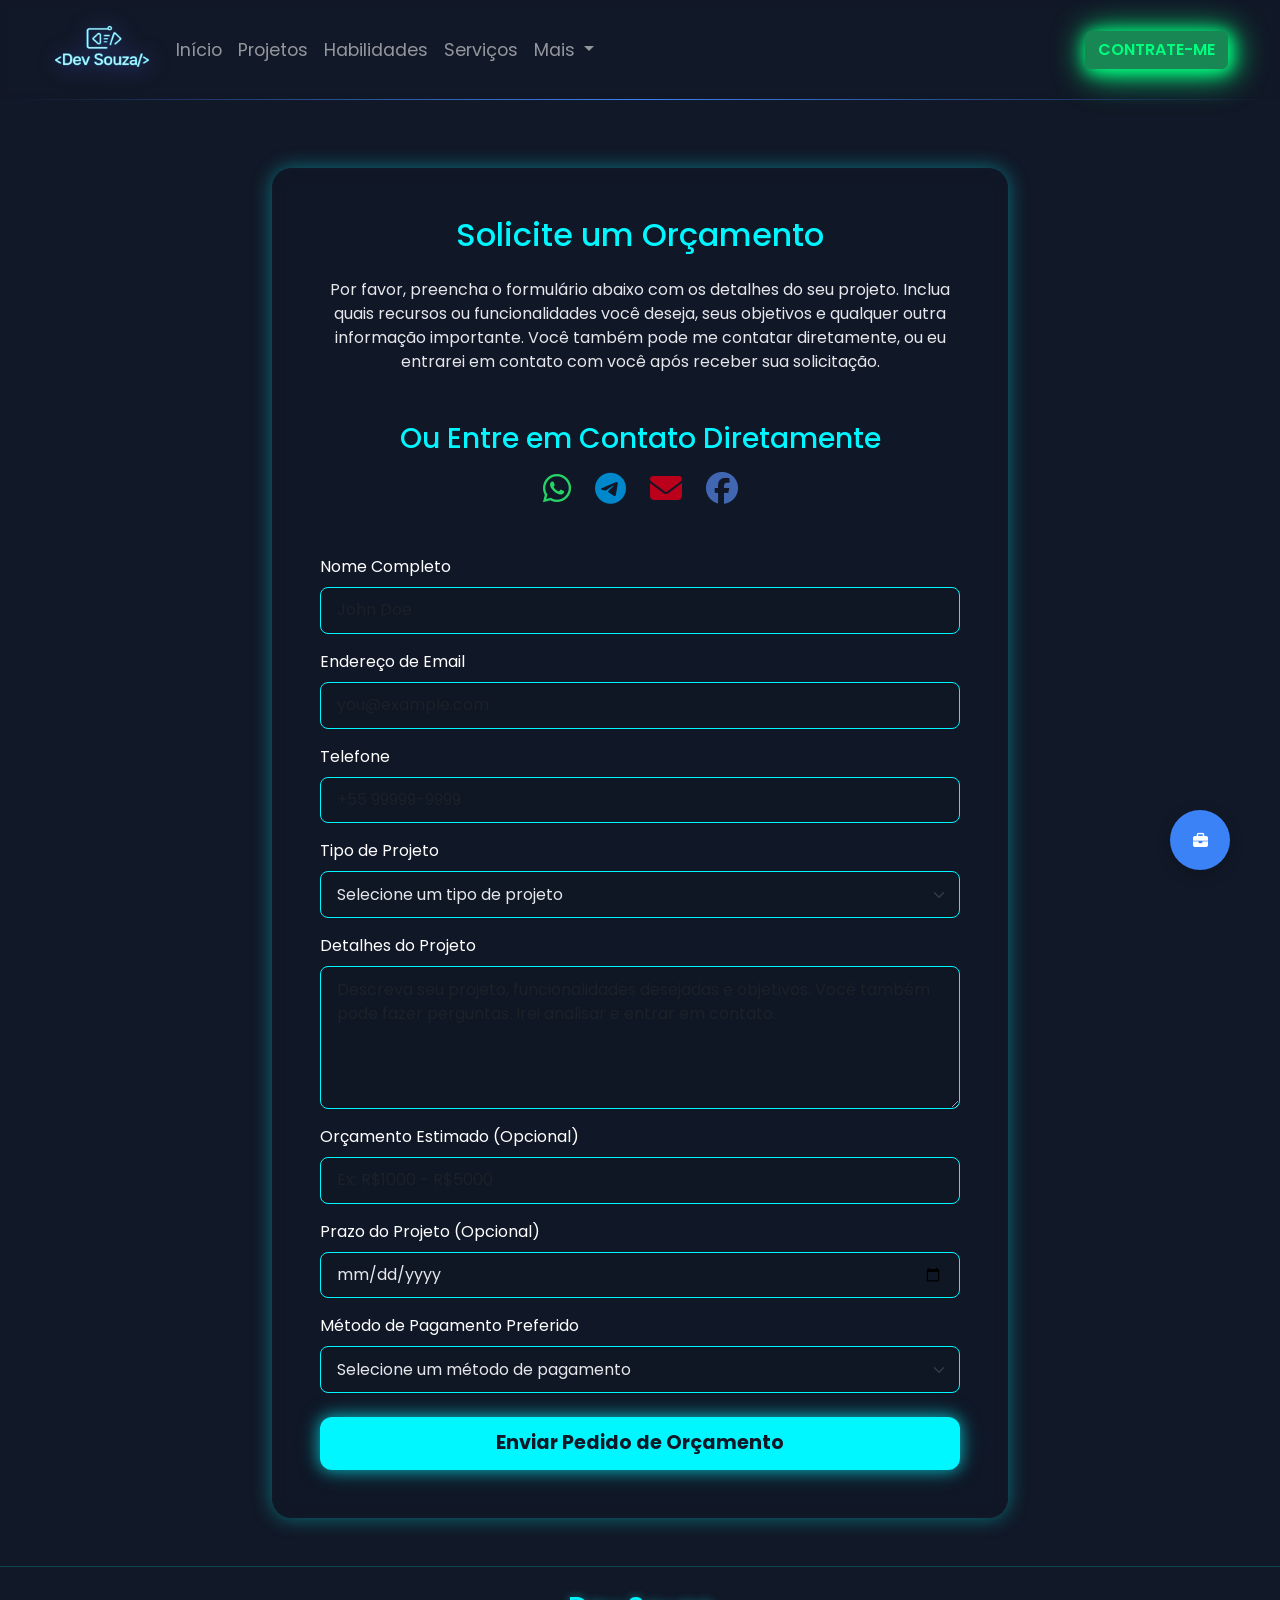
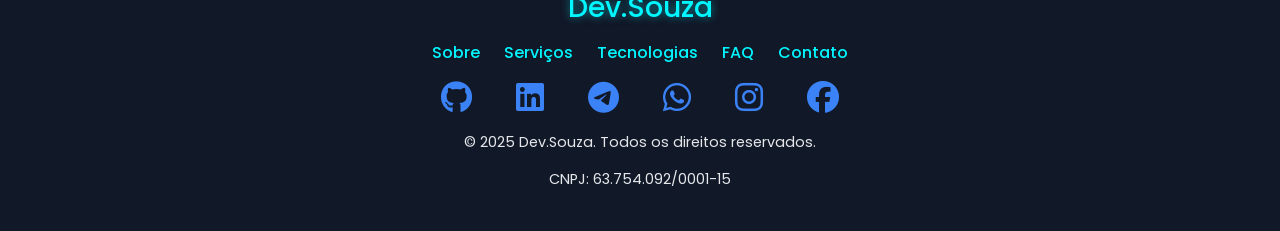
==== commit d5bc4fb5: "feat: add floating button" ====
--- a/budget.html
+++ b/budget.html
@@ -3,7 +3,7 @@
     <head>
         <meta charset="utf-8">
         <meta http-equiv="X-UA-Compatible" content="IE=edge">
-        <title data-translate="budget_title">Dev.Souza | Budget</title>
+        <title>Dev.Souza | Orçamento</title>
         <meta name="description" content="">
         <meta name="viewport" content="width=device-width, initial-scale=1">
         
@@ -16,6 +16,14 @@
         <link rel="stylesheet" href="css/style.css">
         <!-- Font Awesome -->
         <link rel="stylesheet" href="https://cdnjs.cloudflare.com/ajax/libs/font-awesome/6.5.1/css/all.min.css">
+        <style>
+            .contact-icon-link {
+                transition: transform 0.3s ease;
+            }
+            .contact-icon-link:hover {
+                transform: scale(1.2);
+            }
+        </style>
     </head>
     <body>
         <header>
@@ -31,30 +39,30 @@
                     <div class="collapse navbar-collapse" id="navbarSupportedContent">
                         <ul class="navbar-nav me-auto mb-2 mb-lg-0">
                             <li class="nav-item">
-                                <a class="nav-link" aria-current="page" href="index.html" data-translate="home">Home</a>
+                                <a class="nav-link" aria-current="page" href="index.html">Início</a>
                             </li>
                             <li class="nav-item">
-                                <a class="nav-link" href="projects.html" data-translate="projects">Projects</a>
+                                <a class="nav-link" href="projects.html">Projetos</a>
                             </li>
                             <li class="nav-item">
-                                <a class="nav-link" href="index.html#technologies" data-translate="skills">Skills</a>
+                                <a class="nav-link" href="index.html#technologies">Habilidades</a>
                             </li>
                             <li class="nav-item">
-                                <a class="nav-link" href="index.html#services" data-translate="services">Services</a>
+                                <a class="nav-link" href="index.html#services">Serviços</a>
                             </li>
                             <li class="nav-item dropdown">
-                                <a class="nav-link dropdown-toggle" href="#" role="button" data-bs-toggle="dropdown" aria-expanded="false" data-translate="more">
-                                    More
+                                <a class="nav-link dropdown-toggle" href="#" role="button" data-bs-toggle="dropdown" aria-expanded="false">
+                                    Mais
                                 </a>
                                 <ul class="dropdown-menu dropdown-menu-dark">
-                                    <li><a class="dropdown-item" href="index.html#about" data-translate="about">About</a></li>
-                                    <li><a class="dropdown-item" href="#" target="_blank" data-translate="blog">Blog</a></li>
+                                    <li><a class="dropdown-item" href="index.html#about">Sobre</a></li>
+                                    <li><a class="dropdown-item" href="#" target="_blank">Blog</a></li>
                                     <li><hr class="dropdown-divider"></li>
-                                    <li><a class="dropdown-item" href="https://github.com/LinuxEater/" target="_blank" data-translate="github">GitHub</a></li>
+                                    <li><a class="dropdown-item" href="https://github.com/LinuxEater/" target="_blank">GitHub</a></li>
                                 </ul>
                             </li>
                         </ul>
-                        <a href="budget.html" id="hire-me" class="btn btn-outline-success active" data-translate="hire_me">HIRE ME</a>
+                        <a href="budget.html" id="hire-me" class="btn btn-outline-success active">CONTRATE-ME</a>
                     </div>
                 </div>
             </nav>
@@ -65,50 +73,67 @@
                 <div class="row justify-content-center">
                     <div class="col-lg-8 col-md-10">
                         <div class="quote-card p-5 rounded" data-aos="zoom-in">
-                            <h2 class="text-center mb-4" style="color: #00f7ff;" data-translate="request_quote">Request a Quote</h2>
-                            <p class="text-center mb-5" style="color: #e5e7eb;" data-translate="quote_subtitle">Please fill out the form below with the details of your project. Include what features or functionality you want, your goals, and any other important information. You can also contact me directly, or I will reach out to you after receiving your request.</p>
+                            <h2 class="text-center mb-4" style="color: #00f7ff;">Solicite um Orçamento</h2>
+                            <p class="text-center mb-5" style="color: #e5e7eb;">Por favor, preencha o formulário abaixo com os detalhes do seu projeto. Inclua quais recursos ou funcionalidades você deseja, seus objetivos e qualquer outra informação importante. Você também pode me contatar diretamente, ou eu entrarei em contato com você após receber sua solicitação.</p>
         
-                            <form class="quote-form">
+                            <div class="contact-info-banner text-center mb-5" data-aos="fade-up" data-aos-delay="100">
+                                <h3 style="color: #00f7ff;">Ou Entre em Contato Diretamente</h3>
+                                <div class="d-flex justify-content-center gap-4 mt-3">
+                                    <a href="https://wa.me/5538998189765" target="_blank" class="contact-icon-link">
+                                        <i class="fab fa-whatsapp fa-2x" style="color: #25D366;"></i>
+                                    </a>
+                                    <a href="https://t.me/moisessoss" target="_blank" class="contact-icon-link">
+                                        <i class="fab fa-telegram fa-2x" style="color: #0088CC;"></i>
+                                    </a>
+                                    <a href="mailto:moisessouzasantos001@gmail.com" class="contact-icon-link">
+                                        <i class="fas fa-envelope fa-2x" style="color: #BB001B;"></i>
+                                    </a>
+                                    <a href="https://www.facebook.com/profile.php?id=100011995308814" target="_blank" class="contact-icon-link">
+                                        <i class="fab fa-facebook fa-2x" style="color: #4267B2;"></i>
+                                    </a>
+                                </div>
+                            </div>
+                            <form class="quote-form" action="budget_success.html">
                                 <div class="mb-3" data-aos="fade-up" data-aos-delay="100">
-                                    <label for="fullName" class="form-label" data-translate="full_name">Full Name</label>
-                                    <input type="text" class="form-control" id="fullName" placeholder="John Doe" data-translate="john_doe_placeholder" required>
+                                    <label for="fullName" class="form-label">Nome Completo</label>
+                                    <input type="text" class="form-control" id="fullName" placeholder="John Doe" required>
                                 </div>
                                 <div class="mb-3" data-aos="fade-up" data-aos-delay="200">
-                                    <label for="emailAddress" class="form-label" data-translate="email_address">Email Address</label>
-                                    <input type="email" class="form-control" id="emailAddress" placeholder="you@example.com" data-translate="email_placeholder" required>
+                                    <label for="emailAddress" class="form-label">Endereço de Email</label>
+                                    <input type="email" class="form-control" id="emailAddress" placeholder="you@example.com" required>
                                 </div>
                                 <div class="mb-3" data-aos="fade-up" data-aos-delay="300">
-                                    <label for="phone" class="form-label" data-translate="phone">Phone</label>
-                                    <input type="tel" class="form-control" id="phone" placeholder="+55 99999-9999" data-translate="phone_placeholder">
+                                    <label for="phone" class="form-label">Telefone</label>
+                                    <input type="tel" class="form-control" id="phone" placeholder="+55 99999-9999">
                                 </div>
                                 <div class="mb-3" data-aos="fade-up" data-aos-delay="400">
-                                    <label for="projectType" class="form-label" data-translate="project_type">Project Type</label>
-                                    <select class="form-select" id="projectType" data-translate="select_project_type" required>
-                                        <option selected disabled value="">Select a project type</option>
-                                        <option value="web_development" data-translate="web_development">Web Development</option>
-                                        <option value="mobile_development" data-translate="mobile_development">Mobile Development</option>
-                                        <option value="ui_ux_design" data-translate="ui_ux_design">UI/UX Design</option>
-                                        <option value="rpa_development" data-translate="rpa_development">RPA Development</option>
-                                        <option value="bots_chatbots_development" data-translate="bots_chatbots_development">Bots & Chatbots Development</option>
-                                        <option value="consulting" data-translate="consulting">Consulting</option>
+                                    <label for="projectType" class="form-label">Tipo de Projeto</label>
+                                    <select class="form-select" id="projectType" required>
+                                        <option selected disabled value="">Selecione um tipo de projeto</option>
+                                        <option value="web_development">Desenvolvimento Web</option>
+                                        <option value="mobile_development">Desenvolvimento Mobile</option>
+                                        <option value="ui_ux_design">UI/UX Design</option>
+                                        <option value="rpa_development">Desenvolvimento RPA</option>
+                                        <option value="bots_chatbots_development">Desenvolvimento de Bots & Chatbots</option>
+                                        <option value="consulting">Consultoria</option>
                                     </select>
                                 </div>
                                 <div class="mb-3" data-aos="fade-up" data-aos-delay="500">
-                                    <label for="projectDetails" class="form-label" data-translate="project_details">Project Details</label>
-                                    <textarea class="form-control" id="projectDetails" rows="5" placeholder="Describe your project, desired features, and goals. You can also ask questions. I will review this and contact you." data-translate="project_details_placeholder" required></textarea>
+                                    <label for="projectDetails" class="form-label">Detalhes do Projeto</label>
+                                    <textarea class="form-control" id="projectDetails" rows="5" placeholder="Descreva seu projeto, funcionalidades desejadas e objetivos. Você também pode fazer perguntas. Irei analisar e entrar em contato." required></textarea>
                                 </div>
                                 <div class="mb-3" data-aos="fade-up" data-aos-delay="600">
-                                    <label for="estimatedBudget" class="form-label" data-translate="estimated_budget">Estimated Budget (Optional)</label>
-                                    <input type="text" class="form-control" id="estimatedBudget" placeholder="Ex: $500 - $1000" data-translate="budget_placeholder">
+                                    <label for="estimatedBudget" class="form-label">Orçamento Estimado (Opcional)</label>
+                                    <input type="text" class="form-control" id="estimatedBudget" placeholder="Ex: R$1000 - R$5000">
                                 </div>
                                 <div class="mb-3" data-aos="fade-up" data-aos-delay="700">
-                                    <label for="projectDeadline" class="form-label" data-translate="project_deadline">Project Deadline (Optional)</label>
+                                    <label for="projectDeadline" class="form-label">Prazo do Projeto (Opcional)</label>
                                     <input type="date" class="form-control" id="projectDeadline">
                                 </div>
                                 <div class="mb-4" data-aos="fade-up" data-aos-delay="800">
-                                    <label for="paymentMethod" class="form-label" data-translate="preferred_payment">Preferred Payment Method</label>
-                                    <select class="form-select" id="paymentMethod" data-translate="select_payment_method">
-                                        <option selected disabled value="">Select a payment method</option>
+                                    <label for="paymentMethod" class="form-label">Método de Pagamento Preferido</label>
+                                    <select class="form-select" id="paymentMethod">
+                                        <option selected disabled value="">Selecione um método de pagamento</option>
                                         <option value="wise">Wise</option>
                                         <option value="picpay">PicPay</option>
                                         <option value="pagseguro">PagSeguro</option>
@@ -117,7 +142,7 @@
                                     </select>
                                 </div>
                                 <div class="d-grid" data-aos="fade-up" data-aos-delay="900">
-                                    <button type="submit" class="btn btn-neon" data-translate="send_quote_request">Send Quote Request</button>
+                                    <button type="submit" class="btn btn-neon">Enviar Pedido de Orçamento</button>
                                 </div>
                             </form>
                         </div>
@@ -131,20 +156,21 @@
             <div class="container text-center">
                 <h3 style="color: #00f7ff; text-shadow: 0 0 8px rgba(0,247,255,0.5);" data-aos="fade-up">Dev.Souza</h3>
                 <ul class="footer-links list-unstyled d-flex justify-content-center gap-4 mt-3 mb-3" data-aos="fade-up" data-aos-delay="100">
-                    <li><a href="index.html#about" class="footer-link" data-translate="about">About</a></li>
-                    <li><a href="index.html#services" class="footer-link" data-translate="services">Services</a></li>
-                    <li><a href="index.html#technologies" class="footer-link" data-translate="technologies">Technologies</a></li>
-                    <li><a href="index.html#faq" class="footer-link" data-translate="faq">FAQ</a></li>
-                    <li><a href="index.html#contact" class="footer-link" data-translate="contact">Contact</a></li>
+                    <li><a href="index.html#about" class="footer-link">Sobre</a></li>
+                    <li><a href="index.html#services" class="footer-link">Serviços</a></li>
+                    <li><a href="index.html#technologies" class="footer-link">Tecnologias</a></li>
+                    <li><a href="index.html#faq" class="footer-link">FAQ</a></li>
+                    <li><a href="index.html#contact" class="footer-link">Contato</a></li>
                 </ul>
-                <div class="social-links mb-3" data-aos="fade-up" data-aos-delay="200">
-                    <a href="https://github.com/LinuxEater" target="_blank"><img src="images/github_icon.png" alt="GitHub" width="24" height="24"></a> |
-                    <a href="https://www.linkedin.com/in/mois%C3%A9s-souza-santos/" target="_blank"><img src="images/linkedin_icon.png" alt="LinkedIn" width="24" height="24"></a> |
-                    <a href="https://t.me/moisessoss" target="_blank"><img src="images/telegram_icon.png" alt="Telegram" width="24" height="24"></a> |
-                    <a href="https://wa.me/5538998189765" target="_blank"><img src="images/whatsapp_icon.png" alt="WhatsApp" width="24" height="24"></a> |
-                    <a href="https://www.instagram.com/moises123bbb/" target="_blank"><img src="images/instagram_icon.png" alt="Instagram" width="24" height="24"></a>
+                <div class="social-links mb-3 d-flex justify-content-center gap-4" data-aos="fade-up" data-aos-delay="200">
+                    <a href="https://github.com/LinuxEater" target="_blank"><i class="fab fa-github fa-2x"></i></a>
+                    <a href="https://www.linkedin.com/in/mois%C3%A9s-souza-santos/" target="_blank"><i class="fab fa-linkedin fa-2x"></i></a>
+                    <a href="https://t.me/moisessoss" target="_blank"><i class="fab fa-telegram fa-2x"></i></a>
+                    <a href="https://wa.me/5538998189765" target="_blank"><i class="fab fa-whatsapp fa-2x"></i></a>
+                    <a href="https://www.instagram.com/moises123bbb/" target="_blank"><i class="fab fa-instagram fa-2x"></i></a>
+                    <a href="https://www.facebook.com/profile.php?id=100011995308814" target="_blank"><i class="fab fa-facebook fa-2x"></i></a>
                 </div>
-                <p style="font-size: 0.9rem;">&copy; 2025 Dev.Souza. All rights reserved.</p>
+                <p style="font-size: 0.9rem;">&copy; 2025 Dev.Souza. Todos os direitos reservados.</p>
                 <p style="font-size: 0.9rem;">CNPJ: 63.754.092/0001-15</p>
             </div>
         </footer>
@@ -156,7 +182,6 @@
         <script src="js/script.js" defer></script>
         <script src="js/particles.min.js" defer></script>
         <script src="js/app.js" defer></script>
-        <script src="js/translations.js" defer></script>
         <script>
             AOS.init();
         </script>
--- a/css/style.css
+++ b/css/style.css
@@ -239,6 +239,7 @@
 
 .btn-ctr a{
     font-size: 1.5rem;
+    font-weight: bolder;
     filter: drop-shadow(4px 4px 10px rgb(17, 99, 231));
 }
 
@@ -807,13 +808,17 @@
 }
 
 .social-links a {
-    color: #00f7ff;
+    color: var(--color-accent); /* Use a cor de destaque para os ícones */
     text-decoration: none;
-    margin: 0 5px;
+    margin: 0 10px; /* Ajuste o espaçamento entre os ícones */
+    transition: color 0.3s, transform 0.3s;
+    display: inline-block; /* Garante que a transformação funcione */
 }
 
 .social-links a:hover {
-    color: #ffffff;
+    color: #ffffff; /* Cor branca no hover para destaque */
+    transform: translateY(-5px) scale(1.1); /* Efeito sutil no hover */
+    text-shadow: 0 0 8px rgba(0,247,255,0.7); /* Efeito neon no hover */
 }
 
 .site-footer {
@@ -1201,6 +1206,12 @@
     filter: invert(100%); /* Ensure GitHub icon is white */
 }
 
+.project-buttons .btn-youtube i,
+.project-buttons .btn-github i {
+    margin-right: 8px; /* Add some space between icon and text */
+    color: #fff; /* Make icons white */
+}
+
 @media (max-width: 480px) {
     .project-buttons .btn {
         width: 100%;
@@ -1212,8 +1223,8 @@
 /* Floating Button */
 .float-btn {
     position: fixed;
-    bottom: 20px;
-    right: 20px;
+    bottom: 30px; /* Adjusted from 20px */
+    right: 50px;  /* Adjusted from 20px */
     width: 60px;
     height: 60px;
     background-color: var(--color-accent);
@@ -1222,7 +1233,7 @@
     display: flex;
     justify-content: center;
     align-items: center;
-    font-size: 24px;
+    font-size: 15px;
     box-shadow: 0 4px 15px rgba(0, 0, 0, 0.2);
     transition: all 0.3s ease;
     z-index: 1000;
@@ -1242,18 +1253,19 @@
 
 .float-btn-tooltip {
     visibility: hidden;
-    width: 180px;
+    width: 100px; /* Increased width to accommodate longer text */
     background-color: #333;
     color: #fff;
     text-align: center;
     border-radius: 6px;
-    padding: 5px 0;
+    padding: 8px 10px; /* Increased padding for better appearance */
     position: absolute;
     z-index: 1;
     bottom: 100%; /* Position the tooltip above the button */
     left: 50%;
-    margin-left: -90px; /* Center the tooltip */
+    margin-left: -110px; /* Adjusted to center with new width (half of new width) */
     opacity: 0;
+    white-space: normal; /* Ensure text wraps */
     transition: opacity 0.3s;
 }
 
